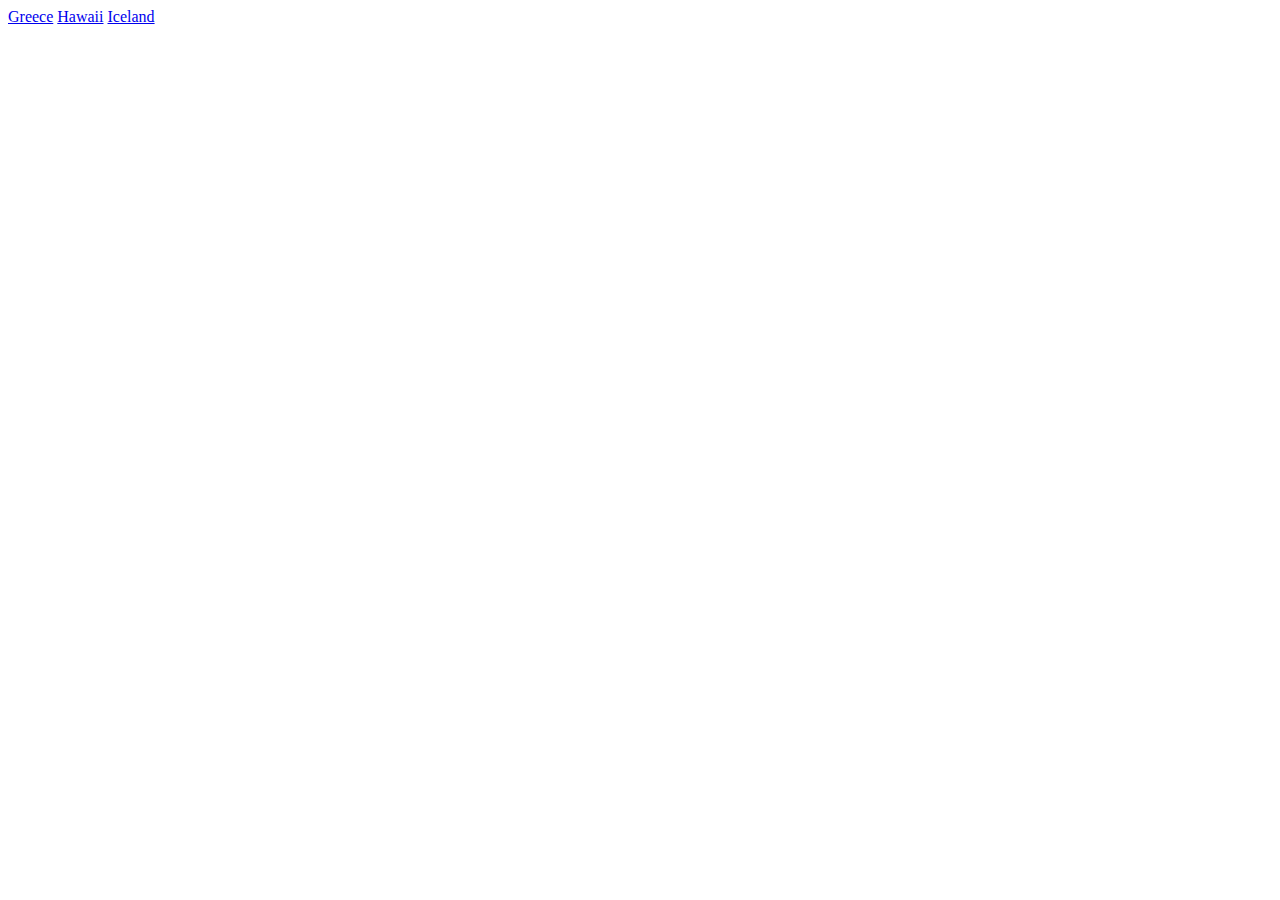
==== pages/greece.html @ d15ab27a "structure continue" ====
<!DOCTYPE html>
<html lang="en">
<head>
    <meta charset="UTF-8">
    <meta name="viewport" content="width=device-width, initial-scale=1.0">
    <title>Greece</title>
</head>
<body>
    <header>
        <nav>
            <a href="../pages/greece.html" alt="greece">Greece</a>
            <a href="../pages/hawaii.html" alt="hawaii">Hawaii</a>
            <a href="../pages/iceland.html" alt="iceland">Iceland</a>
    
        </nav>
    </header>
    
    <body>
    
    </body>
    <footer>
    
    </footer>
</body>
</html>
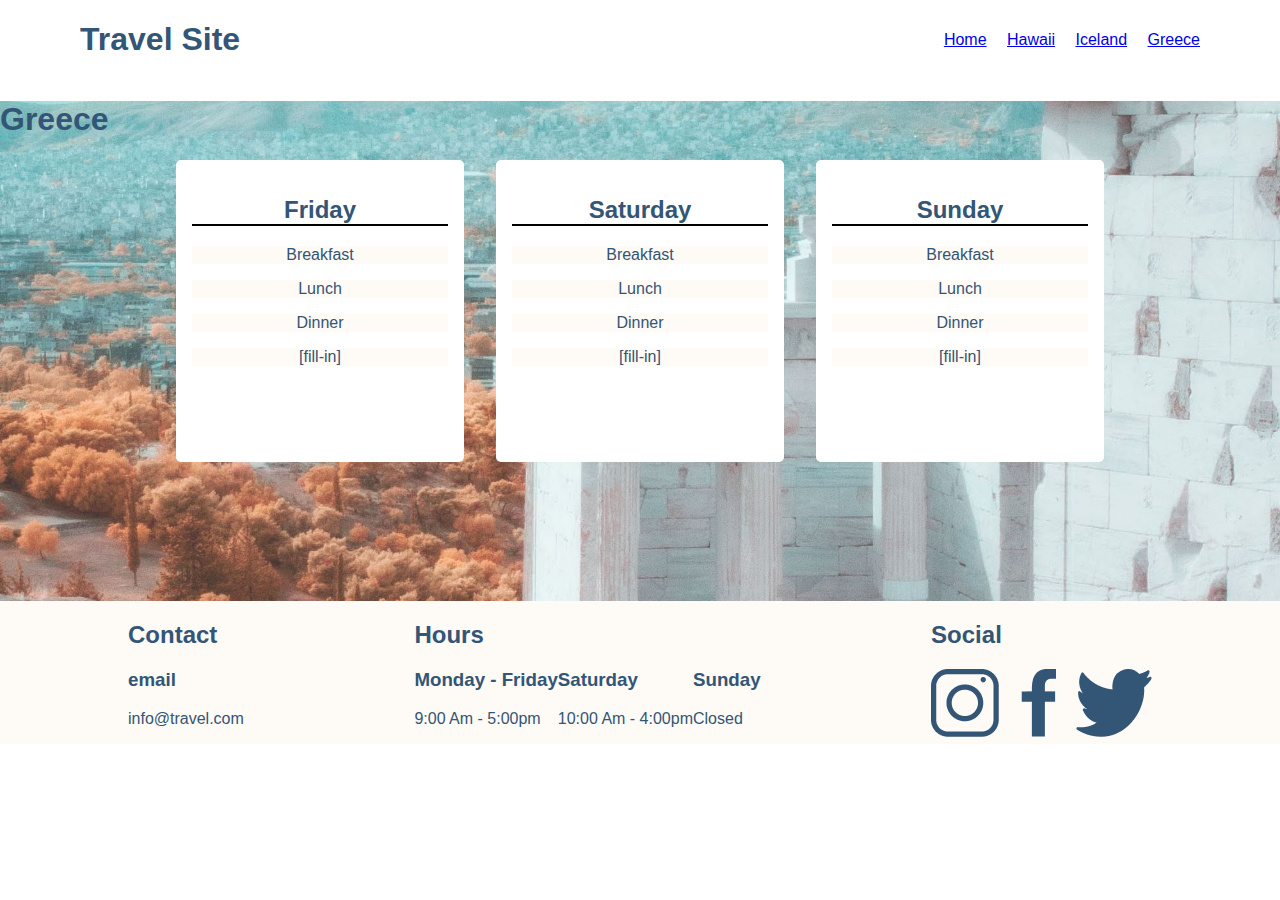
==== commit 503de698: "landing-recommendations done" ====
--- a/pages/greece.html
+++ b/pages/greece.html
@@ -1,25 +1,136 @@
 <!DOCTYPE html>
 <html lang="en">
-<head>
-    <meta charset="UTF-8">
-    <meta name="viewport" content="width=device-width, initial-scale=1.0">
+  <head>
+    <meta charset="UTF-8" />
+    <meta name="viewport" content="width=device-width, initial-scale=1.0" />
     <title>Greece</title>
-</head>
-<body>
-    <header>
+    <link rel="stylesheet" type="text/css" href="../styles/styles.css" />
+  </head>
+  <body>
+    <header class="nav-bar">
+      <div class="nav-bar__heading">
+        <h1>Travel Site</h1>
+      </div>
+      <div class="nav-bar__nav-elements">
         <nav>
-            <a href="../pages/greece.html" alt="greece">Greece</a>
-            <a href="../pages/hawaii.html" alt="hawaii">Hawaii</a>
-            <a href="../pages/iceland.html" alt="iceland">Iceland</a>
-    
+          <a
+            class="nav-bar__nav-elements--item"
+            href="../index.html"
+            alt="home page"
+            >Home</a
+          >
+          <a
+            class="nav-bar__nav-elements--item"
+            href="../pages/hawaii.html"
+            alt="hawaii"
+            >Hawaii</a
+          >
+          <a
+            class="nav-bar__nav-elements--item"
+            href="../pages/iceland.html"
+            alt="iceland"
+            >Iceland</a
+          >
+          <a
+            class="nav-bar__nav-elements--item"
+            href="../pages/greece.html"
+            alt="greece"
+            >Greece</a
+          >
         </nav>
+      </div>
     </header>
-    
+
     <body>
-    
+      <section class="destination-packages greece">
+        <h1 class="destination-packages__heading">Greece</h1>
+        <div class="destination-packages__content">
+          <article class="destination-packages__content--day">
+            <h2 class="destination-packages__content--day--heading">Friday</h2>
+            <p class="destination-packages__content--day--activity">
+              Breakfast
+            </p>
+            <p class="destination-packages__content--day--activity">Lunch</p>
+            <p class="destination-packages__content--day--activity">Dinner</p>
+            <p class="destination-packages__content--day--activity">
+              [fill-in]
+            </p>
+          </article>
+          <article class="destination-packages__content--day">
+            <h2 class="destination-packages__content--day--heading">
+              Saturday
+            </h2>
+            <p class="destination-packages__content--day--activity">
+              Breakfast
+            </p>
+            <p class="destination-packages__content--day--activity">Lunch</p>
+            <p class="destination-packages__content--day--activity">Dinner</p>
+            <p class="destination-packages__content--day--activity">
+              [fill-in]
+            </p>
+          </article>
+          <article class="destination-packages__content--day">
+            <h2 class="destination-packages__content--day--heading">Sunday</h2>
+            <p class="destination-packages__content--day--activity">
+              Breakfast
+            </p>
+            <p class="destination-packages__content--day--activity">Lunch</p>
+            <p class="destination-packages__content--day--activity">Dinner</p>
+            <p class="destination-packages__content--day--activity">
+              [fill-in]
+            </p>
+          </article>
+        </div>
+      </section>
     </body>
-    <footer>
-    
+    <footer class="footer">
+      <section class="contact">
+        <h2>Contact</h2>
+        <h3>email</h3>
+        <p class="contact__info">info@travel.com</p>
+      </section>
+
+      <section class="hours">
+        <h2>Hours</h2>
+        <div class="hours__details">
+          <div>
+            <h3>Monday - Friday</h3>
+            <p>9:00 Am - 5:00pm</p>
+          </div>
+          <div>
+            <h3>Saturday</h3>
+            <p>10:00 Am - 4:00pm</p>
+          </div>
+          <div>
+            <h3>Sunday</h3>
+            <p>Closed</p>
+          </div>
+        </div>
+      </section>
+
+      <section class="social">
+        <h2 class="social__heading">Social</h2>
+        <div class="social__icon-ctn">
+          <a href="https://instagram.com"
+            ><img
+              class="icon"
+              src="../assets/icons/icon-instagram.png"
+              alt="instagram"
+          /></a>
+          <a href="https://facebook.com"
+            ><img
+              class="icon"
+              src="../assets/icons/icon-facebook.png"
+              alt="facebook"
+          /></a>
+          <a href="https://twitter.com"
+            ><img
+              class="icon"
+              src="../assets/icons/icon-twitter.png"
+              alt="twitter"
+          /></a>
+        </div>
+      </section>
     </footer>
-</body>
-</html>+  </body>
+</html>
--- a/styles/styles.css
+++ b/styles/styles.css
@@ -0,0 +1,188 @@
+body {
+  max-width: 1280px;
+  margin: 0 auto;
+  font-family: Verdana, Geneva, Tahoma, sans-serif;
+  color: #335576;
+}
+
+.nav-bar {
+  background-color: #ffffff;
+  position: sticky;
+  top: 0;
+  display: flex;
+  justify-content: space-between;
+  flex-direction: row;
+  padding: 0 5rem;
+}
+.nav-bar__nav-elements {
+  display: flex;
+  justify-content: center;
+  flex-direction: column;
+}
+.nav-bar__nav-elements--item {
+  padding-left: 1rem;
+}
+
+.footer {
+  background-color: #fefaf5;
+  padding: 0 10%;
+  display: flex;
+  justify-content: space-between;
+  flex-direction: row;
+}
+.footer h3 {
+  margin-top: 0;
+}
+.footer .hours {
+  position: relative;
+  top: 0;
+}
+.footer .hours__details {
+  display: flex;
+}
+.footer .hours__details--group:nth-child(2) {
+  padding: 0 1.5rem;
+}
+.footer .social__icon-ctn a:nth-child(2) img {
+  margin: 0 1rem;
+}
+
+.recommendations {
+  padding: 0 5rem;
+}
+.recommendations__destinations {
+  display: flex;
+  justify-content: center;
+  flex-direction: row;
+}
+.recommendations__destinations .recommendations__destinations--hawaii {
+  margin: 0 1rem;
+  border-radius: 5px;
+  display: flex;
+  flex-flow: column wrap;
+  align-content: flex-end;
+  justify-content: end;
+  position: relative;
+}
+.recommendations__destinations .recommendations__destinations--hawaii p {
+  font-size: large;
+  font-weight: bold;
+  color: white;
+  margin: 0;
+  position: absolute;
+  bottom: 1.5rem;
+  right: 2rem;
+}
+.recommendations__destinations .recommendations__destinations--hawaii img {
+  height: 40vh;
+}
+.recommendations__destinations .recommendations__destinations--greece {
+  margin: 0 1rem;
+  border-radius: 5px;
+  display: flex;
+  flex-flow: column wrap;
+  align-content: flex-end;
+  justify-content: end;
+  position: relative;
+}
+.recommendations__destinations .recommendations__destinations--greece p {
+  font-size: large;
+  font-weight: bold;
+  color: white;
+  margin: 0;
+  position: absolute;
+  bottom: 1.5rem;
+  right: 2rem;
+}
+.recommendations__destinations .recommendations__destinations--greece img {
+  height: 40vh;
+}
+.recommendations__destinations .recommendations__destinations--iceland {
+  margin: 0 1rem;
+  border-radius: 5px;
+  display: flex;
+  flex-flow: column wrap;
+  align-content: flex-end;
+  justify-content: end;
+  position: relative;
+}
+.recommendations__destinations .recommendations__destinations--iceland p {
+  font-size: large;
+  font-weight: bold;
+  color: white;
+  margin: 0;
+  position: absolute;
+  bottom: 1.5rem;
+  right: 2rem;
+}
+.recommendations__destinations .recommendations__destinations--iceland img {
+  height: 40vh;
+}
+
+.hero {
+  background-color: #fefaf5;
+  display: flex;
+  justify-content: space-between;
+  flex-direction: row;
+  padding: 4rem 5rem;
+}
+.hero__text {
+  width: 45%;
+}
+.hero__text .recommendations__heading,
+.hero__text h1 {
+  font-size: 2rem;
+}
+.hero__image,
+.hero img {
+  height: 40vh;
+}
+.hero button {
+  border-radius: 20px;
+  background-color: #db7a4e;
+  color: white;
+  padding: 0.5rem 2.5rem;
+  border: none;
+}
+
+.destination-packages.hawaii {
+  height: 500px;
+  background-image: url("../assets/images/hawaii.jpg");
+  background-size: cover;
+  background-position: center;
+}
+
+.destination-packages.greece {
+  height: 500px;
+  background-image: url("../assets/images/greece.jpg");
+  background-size: cover;
+  background-position: center;
+}
+
+.destination-packages.iceland {
+  height: 500px;
+  background-image: url("../assets/images/iceland.jpg");
+  background-size: cover;
+  background-position: center;
+}
+
+.destination-packages__content {
+  display: flex;
+  justify-content: center;
+  flex-direction: row;
+  text-align: center;
+}
+.destination-packages .destination-packages__content--day {
+  padding: 1rem;
+  width: 20%;
+  height: 30vh;
+  background-color: white;
+  margin: 0 1rem;
+  border-radius: 5px;
+}
+.destination-packages .destination-packages__content--day--heading {
+  border-bottom: solid 2px black;
+}
+.destination-packages .destination-packages__content--day--activity {
+  background-color: #fefaf5;
+}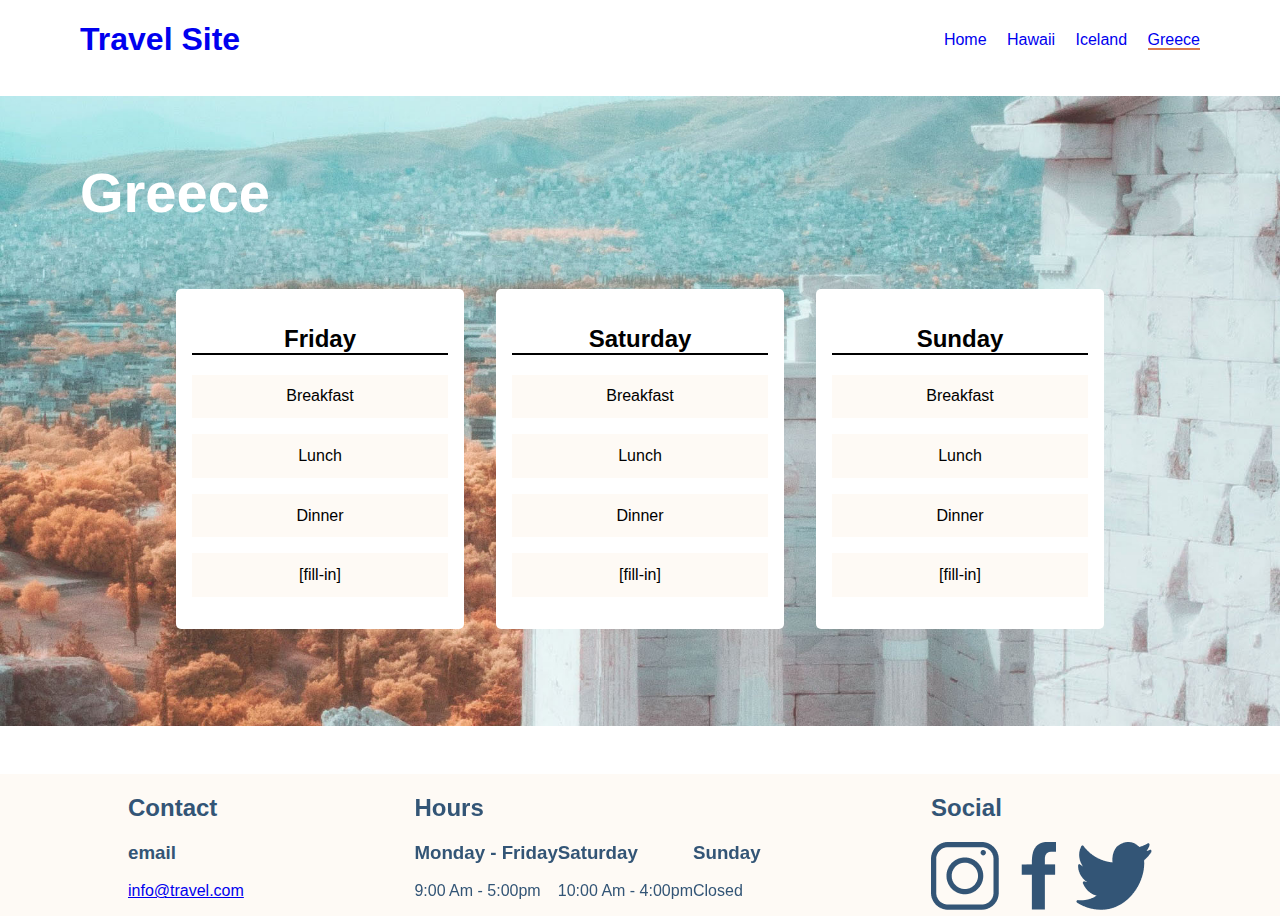
==== commit 76b21131: "mock interface matched" ====
--- a/pages/greece.html
+++ b/pages/greece.html
@@ -8,9 +8,8 @@
   </head>
   <body>
     <header class="nav-bar">
-      <div class="nav-bar__heading">
-        <h1>Travel Site</h1>
-      </div>
+      <h1 class="nav-bar__heading"><a href="../index.html">Travel Site</a></h1>
+
       <div class="nav-bar__nav-elements">
         <nav>
           <a
@@ -32,7 +31,7 @@
             >Iceland</a
           >
           <a
-            class="nav-bar__nav-elements--item"
+            class="nav-bar__nav-elements--item--active"
             href="../pages/greece.html"
             alt="greece"
             >Greece</a
@@ -87,7 +86,9 @@
       <section class="contact">
         <h2>Contact</h2>
         <h3>email</h3>
-        <p class="contact__info">info@travel.com</p>
+        <p class="contact__info">
+          <a href="mailto:info@travel.com">info@travel.com</a>
+        </p>
       </section>
 
       <section class="hours">
--- a/styles/styles.css
+++ b/styles/styles.css
@@ -14,13 +14,24 @@
   flex-direction: row;
   padding: 0 5rem;
 }
+.nav-bar__heading,
+.nav-bar a {
+  text-decoration: none;
+}
 .nav-bar__nav-elements {
   display: flex;
   justify-content: center;
   flex-direction: column;
 }
 .nav-bar__nav-elements--item {
-  padding-left: 1rem;
+  margin-left: 1rem;
+  text-decoration: none;
+}
+.nav-bar__nav-elements--item--active,
+.nav-bar__nav-elements--item a {
+  margin-left: 1rem;
+  text-decoration: none;
+  border-bottom: solid 2px #db7a4e;
 }
 
 .footer {
@@ -49,6 +60,7 @@
 
 .recommendations {
   padding: 0 5rem;
+  margin: 1rem 0 4rem 0;
 }
 .recommendations__destinations {
   display: flex;
@@ -146,36 +158,48 @@
 }
 
 .destination-packages.hawaii {
-  height: 500px;
   background-image: url("../assets/images/hawaii.jpg");
   background-size: cover;
   background-position: center;
 }
 
 .destination-packages.greece {
-  height: 500px;
   background-image: url("../assets/images/greece.jpg");
   background-size: cover;
   background-position: center;
 }
 
 .destination-packages.iceland {
-  height: 500px;
   background-image: url("../assets/images/iceland.jpg");
   background-size: cover;
   background-position: center;
 }
 
+.destination-packages {
+  height: 70vh;
+  color: black;
+  margin: 1rem 0 3rem 0;
+}
+.destination-packages__heading {
+  font-size: 3.5rem;
+  color: white;
+  padding: 4rem 5rem;
+  margin: 0;
+}
 .destination-packages__content {
   display: flex;
   justify-content: center;
   flex-direction: row;
   text-align: center;
+  font-weight: 450;
+}
+.destination-packages__content p {
+  padding: 0.8rem;
 }
 .destination-packages .destination-packages__content--day {
   padding: 1rem;
   width: 20%;
-  height: 30vh;
+  height: fit-content;
   background-color: white;
   margin: 0 1rem;
   border-radius: 5px;
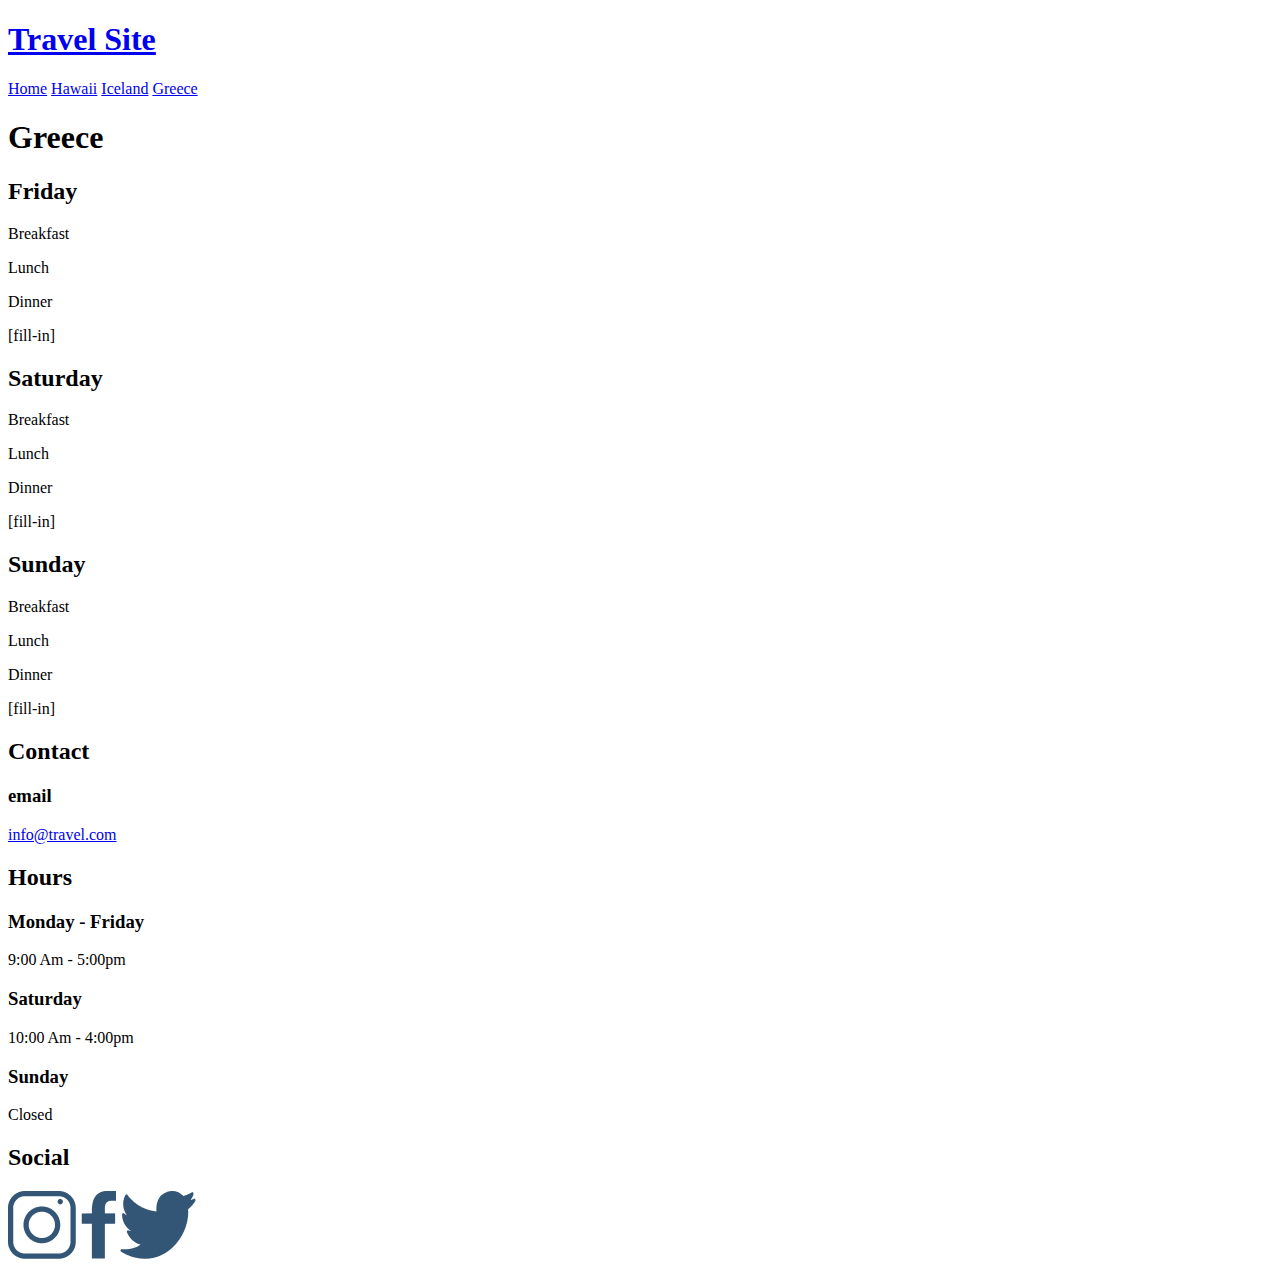
==== commit 3c42603e: "fix footer spacing, v1.0.1" ====
--- a/pages/greece.html
+++ b/pages/greece.html
@@ -83,7 +83,7 @@
       </section>
     </body>
     <footer class="footer">
-      <section class="contact">
+      <section class="footer__item contact">
         <h2>Contact</h2>
         <h3>email</h3>
         <p class="contact__info">
@@ -91,25 +91,25 @@
         </p>
       </section>
 
-      <section class="hours">
+      <section class="footer__item hours">
         <h2>Hours</h2>
         <div class="hours__details">
-          <div>
+          <div class="hours__details--group">
             <h3>Monday - Friday</h3>
             <p>9:00 Am - 5:00pm</p>
           </div>
-          <div>
+          <div class="hours__details--group">
             <h3>Saturday</h3>
             <p>10:00 Am - 4:00pm</p>
           </div>
-          <div>
+          <div class="hours__details--group">
             <h3>Sunday</h3>
             <p>Closed</p>
           </div>
         </div>
       </section>
 
-      <section class="social">
+      <section class="footer__item social">
         <h2 class="social__heading">Social</h2>
         <div class="social__icon-ctn">
           <a href="https://instagram.com"
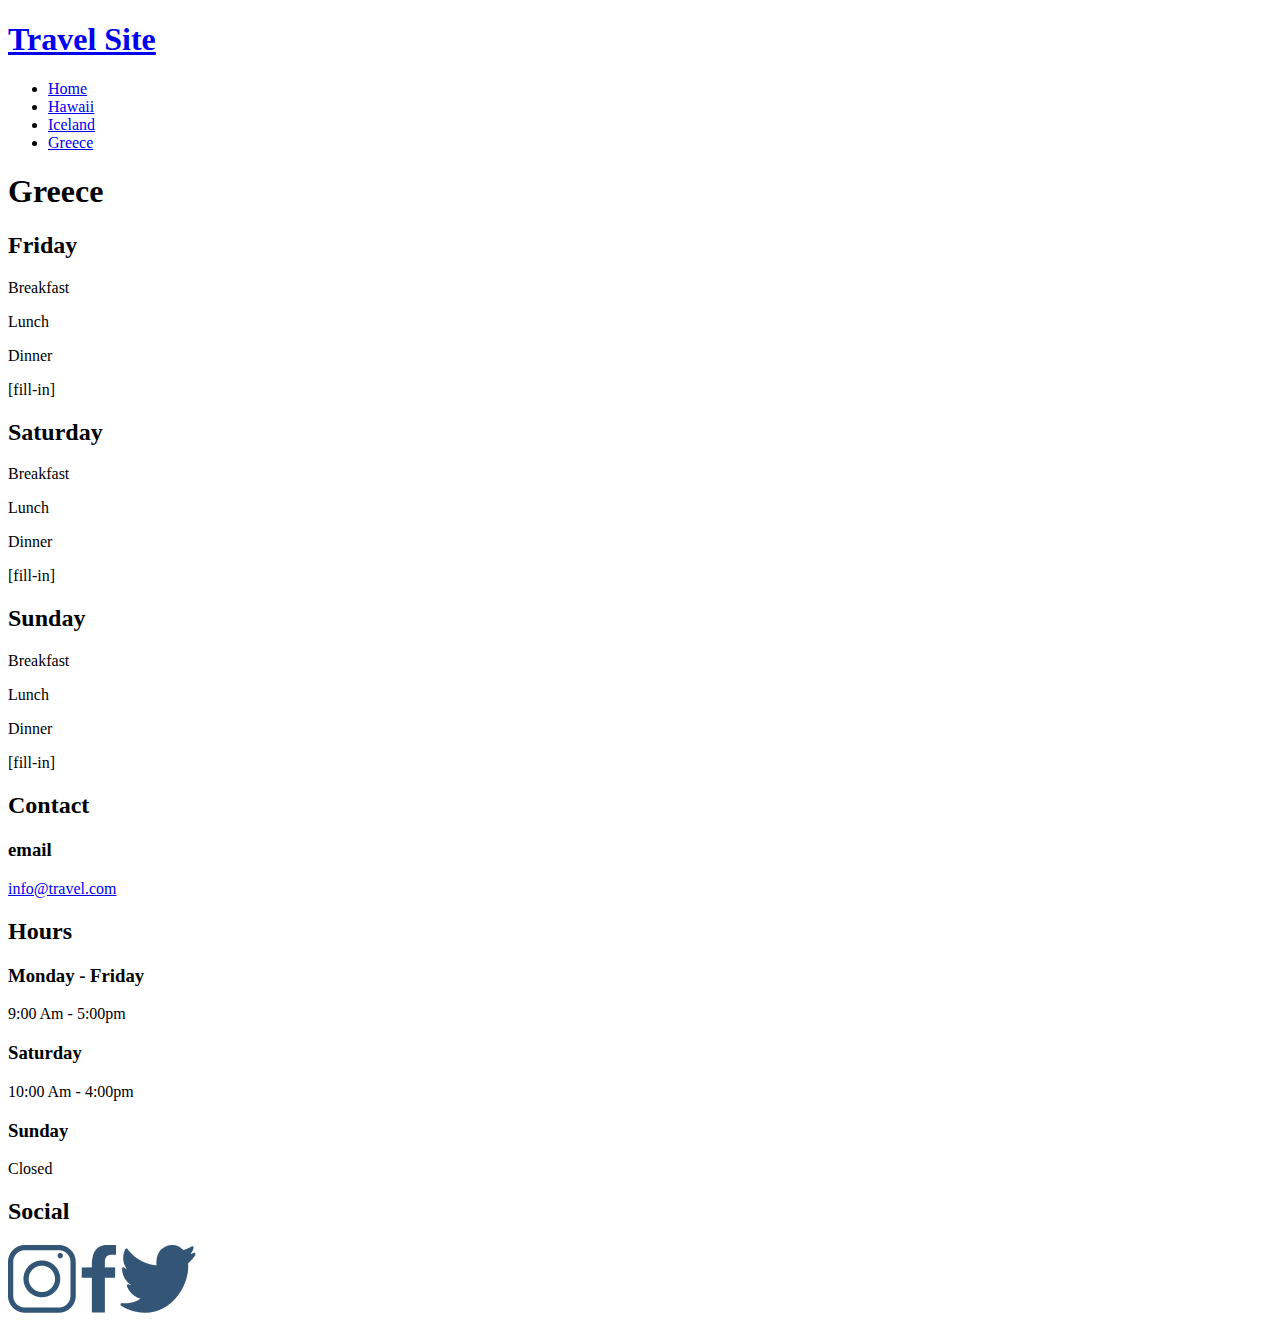
==== commit 5e8c7ae6: "convert nav-bar from div to ul, v1.0.2" ====
--- a/pages/greece.html
+++ b/pages/greece.html
@@ -7,37 +7,50 @@
     <link rel="stylesheet" type="text/css" href="../styles/styles.css" />
   </head>
   <body>
-    <header class="nav-bar">
-      <h1 class="nav-bar__heading"><a href="../index.html">Travel Site</a></h1>
+    <header class="body-header">
+      <nav class="nav-bar">
+        <h1 class="nav-bar__heading">
+          <a href="../index.html">Travel Site</a>
+        </h1>
 
-      <div class="nav-bar__nav-elements">
-        <nav>
-          <a
-            class="nav-bar__nav-elements--item"
-            href="../index.html"
-            alt="home page"
-            >Home</a
-          >
-          <a
-            class="nav-bar__nav-elements--item"
-            href="../pages/hawaii.html"
-            alt="hawaii"
-            >Hawaii</a
-          >
-          <a
-            class="nav-bar__nav-elements--item"
-            href="../pages/iceland.html"
-            alt="iceland"
-            >Iceland</a
-          >
-          <a
-            class="nav-bar__nav-elements--item--active"
-            href="../pages/greece.html"
-            alt="greece"
-            >Greece</a
-          >
-        </nav>
-      </div>
+        <ul class="nav-bar__nav-elements">
+          <li>
+            <a
+              class="nav-bar__nav-elements--item"
+              href="../index.html"
+              alt="home page"
+              >Home</a
+            >
+          </li>
+
+          <li>
+            <a
+              class="nav-bar__nav-elements--item"
+              href="../pages/hawaii.html"
+              alt="hawaii"
+              >Hawaii</a
+            >
+          </li>
+
+          <li>
+            <a
+              class="nav-bar__nav-elements--item--active"
+              href="../pages/iceland.html"
+              alt="iceland"
+              >Iceland</a
+            >
+          </li>
+
+          <li>
+            <a
+              class="nav-bar__nav-elements--item"
+              href="../pages/greece.html"
+              alt="greece"
+              >Greece</a
+            >
+          </li>
+        </ul>
+      </nav>
     </header>
 
     <body>
